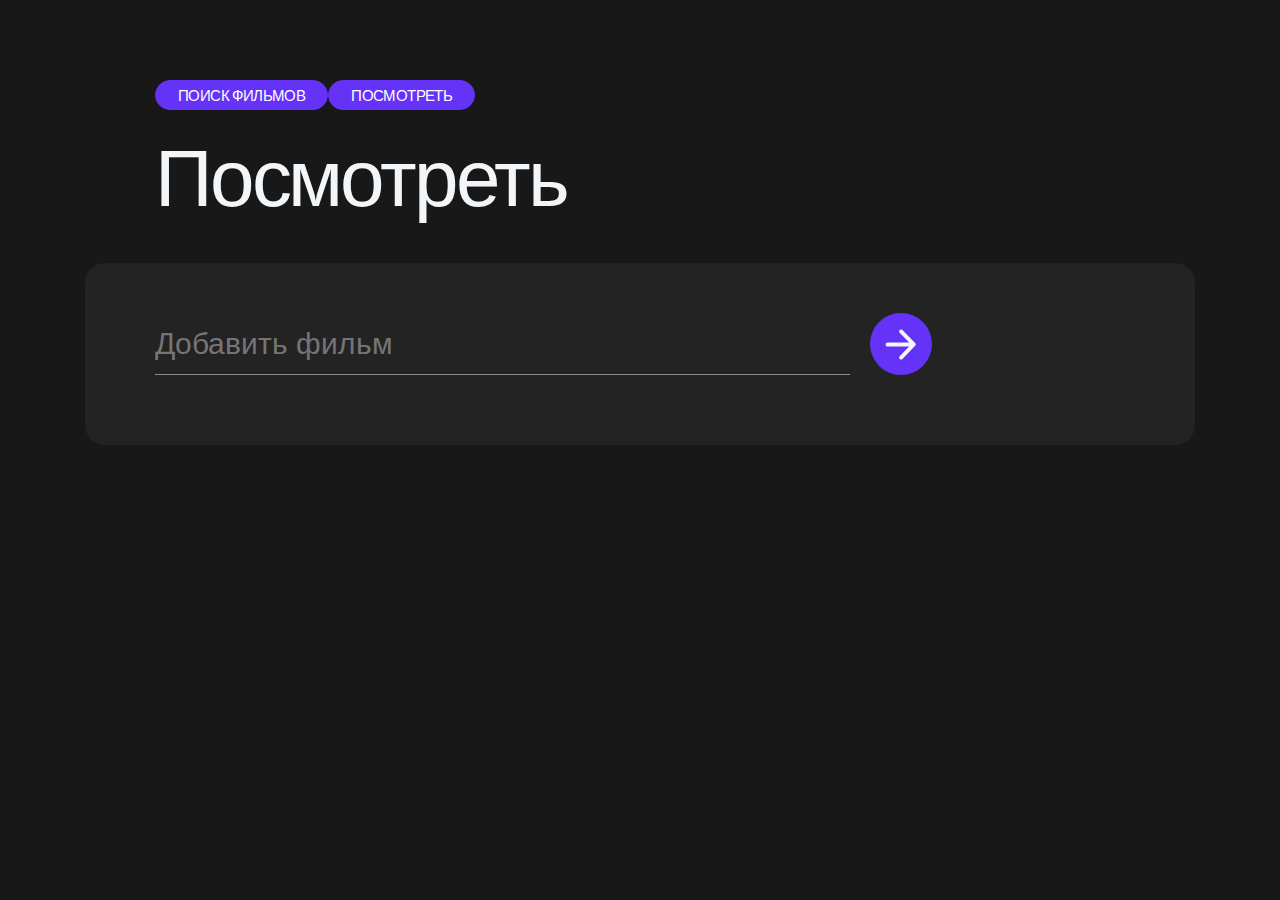
==== films.html @ fca6644e "big change)" ====
<!DOCTYPE html>
<html lang="ru">

<head>
   <title>Список фильмов</title>
   <meta charset="UTF-8">
   <meta name="viewport" content="width=device-width, initial-scale=1.0, maximum-scale=1.0, user-scalable=0">
   <meta name="format-detection" content="telephone=no">
   <meta name="description" content="Приложение список фильмов">
   <meta name="keywords" content="Приложение список фильмов">
   <meta http-equiv="Permissions-Policy" content="interest-cohort=()">
   <meta name="robots" content="none">
   <meta name="Author" content="Savlevich Sergey">
   <meta name="Copyright" content="Savlevich Sergey">
   <meta name="Address" content="planet: Earth">
   <meta http-equiv="refresh" content="; url=index.html">
   <meta property="og:locale" content="ru_RU">
   <meta property="og:type" content="article">
   <meta name="twitter:card" content="summary_large_image">
   <meta property="og:title" content="List of films">
   <meta name="twitter:title" content="List of films">
   <meta property="og:description" content="Список фильмов">
   <meta property="og:image" content="Img/logo/01.png">
   <meta property="twitter:image" content="Img/logo/01.png">
   <meta property="og:url" content="https://savlevich.ru/films">
   <meta property="og:site_name" content="Movies App">
   <link rel="icon" href="./Img/favicon.png" type="image/x-icon">
   <link rel="stylesheet" href="SourceFilms/css/index.css">
</head>

<body>
   <header>
      <div class="container">
         <div class="header__inner">
            <div class="header__btn-wrap">
               <a href="index.html">
                  <p class="header__btn">Поиск фильмов</p>
               </a>
               <a href="films.html">
                  <p class="header__btn">Посмотреть</p>
               </a>
            </div>
            <h1 class="title">Посмотреть</h1>
         </div>
      </div>
   </header>
   <main>
      <div class="container">
         <div class="main__inner">
            <form id="addMovie" class="form" action="" method="post" autocomplete="off">
               <div class="input__box">
                  <input id="movieTitle" class="movie__input" type="text" name="Title" placeholder="Добавить фильм">
               </div>
               <button id="movieBtn" type="submit" class="input__btn"></button>
            </form>
            <div class="list__films">
               <ol id="listFilms">
               </ol>
            </div>
         </div>
      </div>
   </main>
   <!-- <script src="Js/script.js"></script> -->
   <script type="module" src="Js/films.js"></script>
</body>

</html>
---- SourceFilms/css/index.css ----
@charset "UTF-8";
@import url(https://fonts.googleapis.com/css?family=Arimo:regular,500,600,700,italic,500italic,600italic,700italic); /*Обнуляющие стили*/
* {
  padding: 0;
  margin: 0;
  border: 0;
}

*, *:before, *:after {
  box-sizing: border-box;
  -moz-box-sizing: border-box;
  -webkit-box-sizing: border-box;
}

:focus, :active {
  outline: none;
}

a:focus, a:active {
  outline: none;
}

nav, footer, header, aside {
  display: block;
}

html, body {
  height: 100%;
  width: 100%;
  font-size: 100%;
  line-height: 1;
  font-size: 14px;
  -ms-text-size-adjust: 100%;
  -moz-text-size-adjust: 100%;
  -webkit-text-size-adjust: 100%;
}

input, button, textarea {
  font-family: inherit;
}

input::-ms-clear {
  display: none;
} /*Крестик в поле input браузера IE отключен*/
button {
  cursor: pointer;
}

button::-moz-focus-inner {
  padding: 0;
  border: 0;
} /*Отступы кнопок браузера Firefox 0*/
a, a:visited {
  text-decoration: none;
}

a:hover {
  text-decoration: none;
}

ul li {
  list-style: none;
}

img {
  vertical-align: top;
}

h1, h2, h3, h4, h5, h6 {
  font-size: inherit;
  font-weight: 400;
}

/*----------------------*/
html {
  scroll-behavior: smooth;
  /* width */
  /* Track */
  /* Handle */
  /* Handle on hover */
}
html ::-webkit-scrollbar {
  width: 15px;
}
html ::-webkit-scrollbar-track {
  background: transparent;
}
html ::-webkit-scrollbar-thumb {
  background: rgba(243, 246, 249, 0.3);
  border-radius: 10px;
}
html ::-webkit-scrollbar-thumb:hover {
  background: #555;
}

body {
  margin: 0 auto;
  font-family: "Arimo";
  font-size: 20px;
  font-weight: 400;
  color: #f3f6f9;
  background: #181818;
  overflow: hidden;
}
@media (orientation: landscape) and (max-width: 428px) {
  body {
    overflow: auto;
  }
}

.container {
  margin: 0 auto;
  padding: 0 15px;
  position: relative;
  max-width: 1140px;
}

header {
  padding: 80px 0 0 0;
}
header .header__inner {
  padding: 0 0 0 70px;
  display: flex;
  flex-direction: column;
}
@media (max-width: 640px) {
  header .header__inner {
    padding: 0 40px;
  }
}
@media (max-width: 428px) {
  header .header__inner {
    padding: 0 15px;
  }
}
header .header__inner .header__btn-wrap {
  height: 30px;
  display: flex;
  font-size: 15px;
  line-height: 17px;
  letter-spacing: -0.04em;
}
@media (max-width: 428px) {
  header .header__inner .header__btn-wrap {
    font-size: 10px;
    line-height: 12px;
  }
}
header .header__inner .header__btn-wrap .header__btn {
  padding: 0 22px;
  height: 100%;
  display: flex;
  align-items: center;
  background: #6532F8;
  color: #fff;
  text-transform: uppercase;
  border: 1px solid #6532F8;
  border-radius: 200px;
}
header .header__inner .title {
  font-size: 80px;
  line-height: 138px;
  letter-spacing: -0.04em;
}
@media (max-width: 754px) {
  header .header__inner .title {
    font-size: 80px;
    line-height: 103px;
  }
}
@media (max-width: 640px) {
  header .header__inner .title {
    font-size: 70px;
    line-height: 80px;
  }
}
@media (max-width: 540px) {
  header .header__inner .title {
    font-size: 50px;
    line-height: 57px;
  }
}
@media (max-width: 428px) {
  header .header__inner .title {
    padding: 10px 0 0 0;
    font-size: 30px;
    line-height: 34px;
  }
}

main .main__inner {
  margin: 15px 0 0 0;
  padding: 50px 70px 30px;
  height: 100%;
  background: #232323;
  border-radius: 20px;
}
@media (max-width: 640px) {
  main .main__inner {
    padding: 56px 46px;
  }
}
@media (max-width: 540px) {
  main .main__inner {
    padding: 36px 30px;
  }
}
@media (max-width: 428px) {
  main .main__inner {
    padding: 15px;
  }
}
main .main__inner .form {
  display: flex;
  align-items: center;
  gap: 20px;
}
@media (max-width: 428px) {
  main .main__inner .form {
    gap: 0;
    justify-content: space-between;
  }
}
main .main__inner .form .input__box {
  width: 71.61%;
}
@media (max-width: 650px) {
  main .main__inner .form .input__box {
    width: 70%;
  }
}
@media (max-width: 428px) {
  main .main__inner .form .input__box {
    width: 85%;
  }
}
main .main__inner .form .input__box.error .movie__input {
  animation: shake 0.4s;
  border: none;
}
@keyframes shake {
  0% {
    transform: translate(1px, 1px) rotate(0deg);
  }
  10% {
    transform: translate(-1px, -2px) rotate(-1deg);
  }
  40% {
    transform: translate(1px, -1px) rotate(1deg);
  }
  50% {
    transform: translate(-1px, 2px) rotate(-1deg);
  }
  80% {
    transform: translate(-1px, -1px) rotate(1deg);
  }
  90% {
    transform: translate(1px, 2px) rotate(0deg);
  }
  100% {
    transform: translate(1px, -2px) rotate(-1deg);
  }
}
main .main__inner .form .input__box.error .error__label {
  margin: -5px 0 0 0;
  display: block;
  position: fixed;
  font-size: 13px;
  color: red;
}
main .main__inner .form .input__box .movie__input {
  width: 100%;
  height: 62px;
  font-size: 30px;
  line-height: 34px;
  color: rgba(243, 246, 249, 0.5);
  background: #232323;
  border-bottom: 1px solid rgba(243, 246, 249, 0.5);
  -webkit-appearance: none;
  -webkit-border-radius: 0;
}
@media (max-width: 640px) {
  main .main__inner .form .input__box .movie__input {
    width: 100%;
    font-size: 25px;
    line-height: 28px;
  }
}
@media (max-width: 428px) {
  main .main__inner .form .input__box .movie__input {
    height: 42px;
    font-size: 18px;
    line-height: 22px;
  }
}
main .main__inner .form .input__btn {
  width: 62px;
  height: 62px;
  background: url("../../Img/icon/arrow.svg") center no-repeat, #6532F8;
  border-radius: 50%;
}
@media (max-width: 428px) {
  main .main__inner .form .input__btn {
    width: 42px;
    height: 42px;
    background-size: 50%;
  }
}
main .main__inner .list__films {
  margin: 40px 0 0 0;
  overflow-y: auto;
  max-height: 500px;
}
@media (max-width: 428px) {
  main .main__inner .list__films {
    margin: 20px 0 0 0;
  }
}
main .main__inner .list__films ol {
  display: flex;
  flex-direction: column;
  gap: 3px;
}
main .main__inner .list__films ol .film {
  padding: 24px 20px;
  width: 100%;
  min-height: 71px;
  overflow-wrap: anywhere;
  display: flex;
  justify-content: space-between;
  align-items: center;
  background: #3A3939;
  border-radius: 10px;
  transition: all 0.4s ease;
}
@media (max-width: 540px) {
  main .main__inner .list__films ol .film {
    font-size: 18px;
  }
}
@media (max-width: 428px) {
  main .main__inner .list__films ol .film {
    padding: 15px;
    min-height: 60px;
    font-size: 15px;
  }
}
main .main__inner .list__films ol .film .film__inner {
  width: 100%;
  display: flex;
  align-items: center;
  gap: 20px;
}
@media (max-width: 428px) {
  main .main__inner .list__films ol .film .film__inner {
    max-width: 265px;
    gap: 10px;
  }
}
main .main__inner .list__films ol .film .film__inner .film__checkbox {
  display: none;
}
main .main__inner .list__films ol .film .film__inner .fake__checkbox {
  min-width: 20px;
  min-height: 20px;
  border: 1px solid rgba(243, 246, 249, 0.3);
  border-radius: 20px;
  position: relative;
  cursor: pointer;
}
main .main__inner .list__films ol .film .film__inner .fake__checkbox::before {
  content: "";
  width: 17px;
  height: 17px;
  position: absolute;
  top: 50%;
  left: 50%;
  transform: translate(-50%, -50%) scale(0);
  background: #6532F8;
  border-radius: 20px;
  opacity: 0;
  transition: all 0.4s ease;
}
main .main__inner .list__films ol .film .film__inner .film__checkbox:checked + .fake__checkbox::before {
  opacity: 1;
  transform: translate(-50%, -50%) scale(1);
}
main .main__inner .list__films ol .film .film__inner .film__checkbox:checked ~ .film__name {
  text-decoration: line-through;
}
main .main__inner .list__films ol .film .film__inner .film__name {
  line-height: 23px;
  color: #f3f6f9;
  letter-spacing: -0.02em;
  transition: all 0.4s ease;
}
main .main__inner .list__films ol .film .film__inner .film__name::first-letter {
  text-transform: uppercase;
}
main .main__inner .list__films ol .film .film__btn {
  min-width: 23px;
  min-height: 23px;
  background: url("../../Img/icon/close.svg");
  cursor: pointer;
}
main .main__inner .list__films ol .film:has(> .film__inner > .film__checkbox:checked) {
  opacity: 0.3;
}/*# sourceMappingURL=index.css.map */
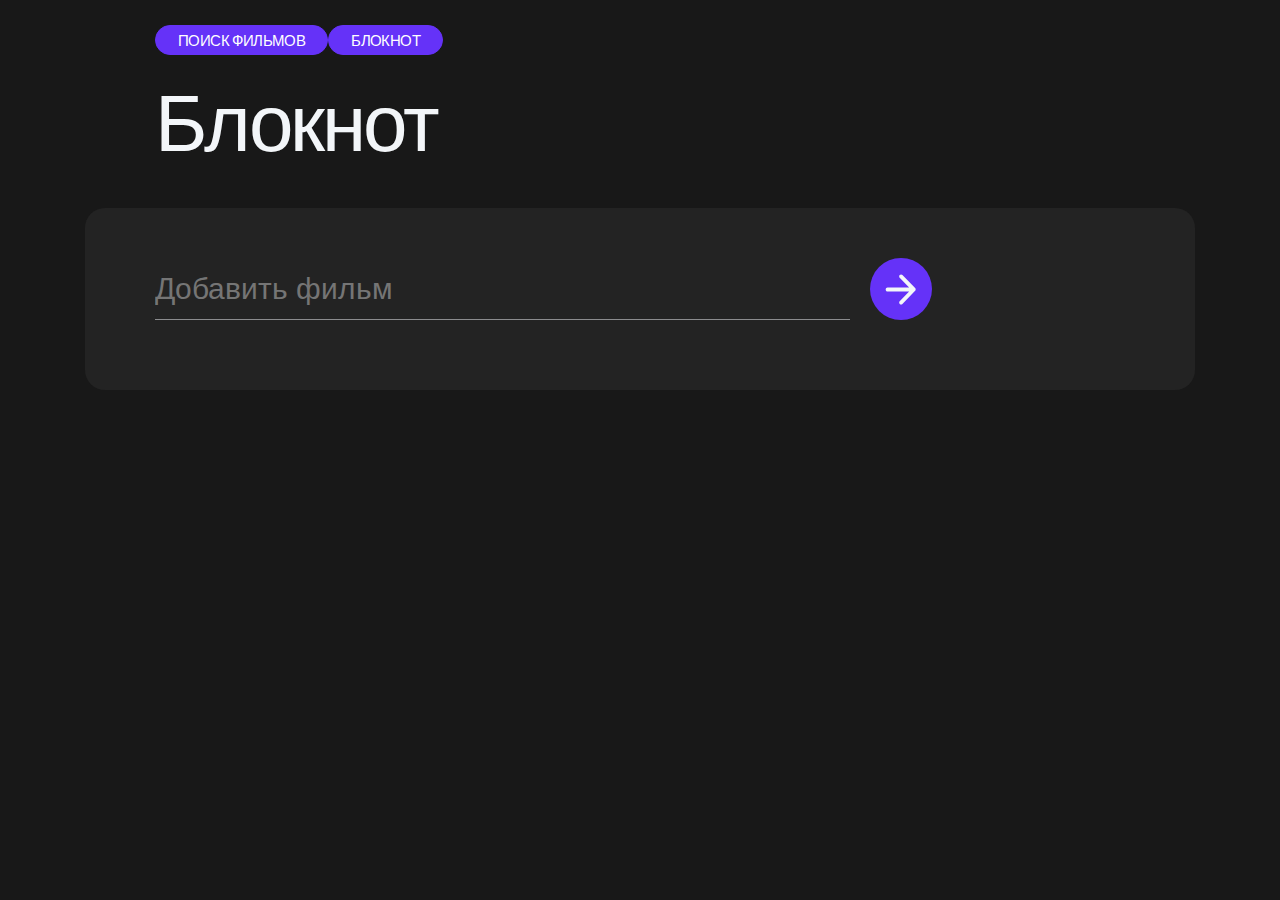
==== commit 0d6ca47b: "add value to btn" ====
--- a/films.html
+++ b/films.html
@@ -34,13 +34,13 @@
          <div class="header__inner">
             <div class="header__btn-wrap">
                <a href="index.html">
-                  <p class="header__btn">Поиск фильмов</p>
+                  <p id="searchMoviesHeaderBtn" class="header__btn">Поиск фильмов</p>
                </a>
                <a href="films.html">
-                  <p class="header__btn">Посмотреть</p>
+                  <p class="header__btn">Блокнот</p>
                </a>
             </div>
-            <h1 class="title">Посмотреть</h1>
+            <h1 class="title">Блокнот</h1>
          </div>
       </div>
    </header>
--- a/SourceFilms/css/index.css
+++ b/SourceFilms/css/index.css
@@ -116,7 +116,7 @@
 }
 
 header {
-  padding: 80px 0 0 0;
+  padding: 25px 0 0 0;
 }
 header .header__inner {
   padding: 0 0 0 70px;
@@ -207,7 +207,7 @@
 }
 @media (max-width: 428px) {
   main .main__inner {
-    padding: 15px;
+    padding: 20px 15px;
   }
 }
 main .main__inner .form {
